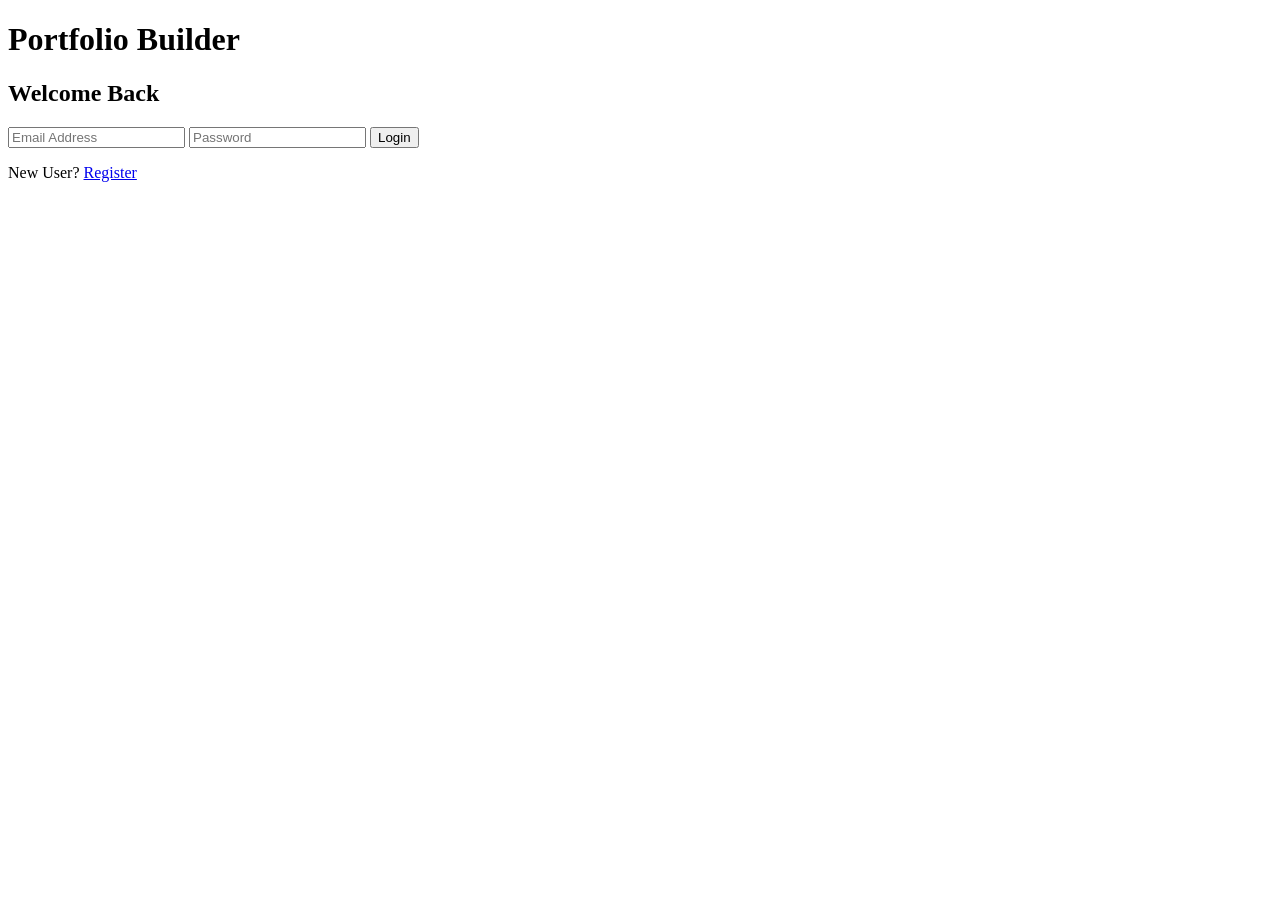
==== login.html @ 4345c39c "Add files via upload" ====
<!DOCTYPE html>
<html>
<head>
    <title>Login</title>
    <link rel="stylesheet" href="style.css">
</head>
<body class="auth-page">

<div class="auth-box">
    <h1>Portfolio Builder</h1>
    <h2>Welcome Back</h2>

    <form action="dashboard.html">
        <input type="email" placeholder="Email Address" required>
        <input type="password" placeholder="Password" required>

        <button type="submit">Login</button>
    </form>

    <p>
        New User?
        <a href="register.html">Register</a>
    </p>
</div>

</body>
</html>
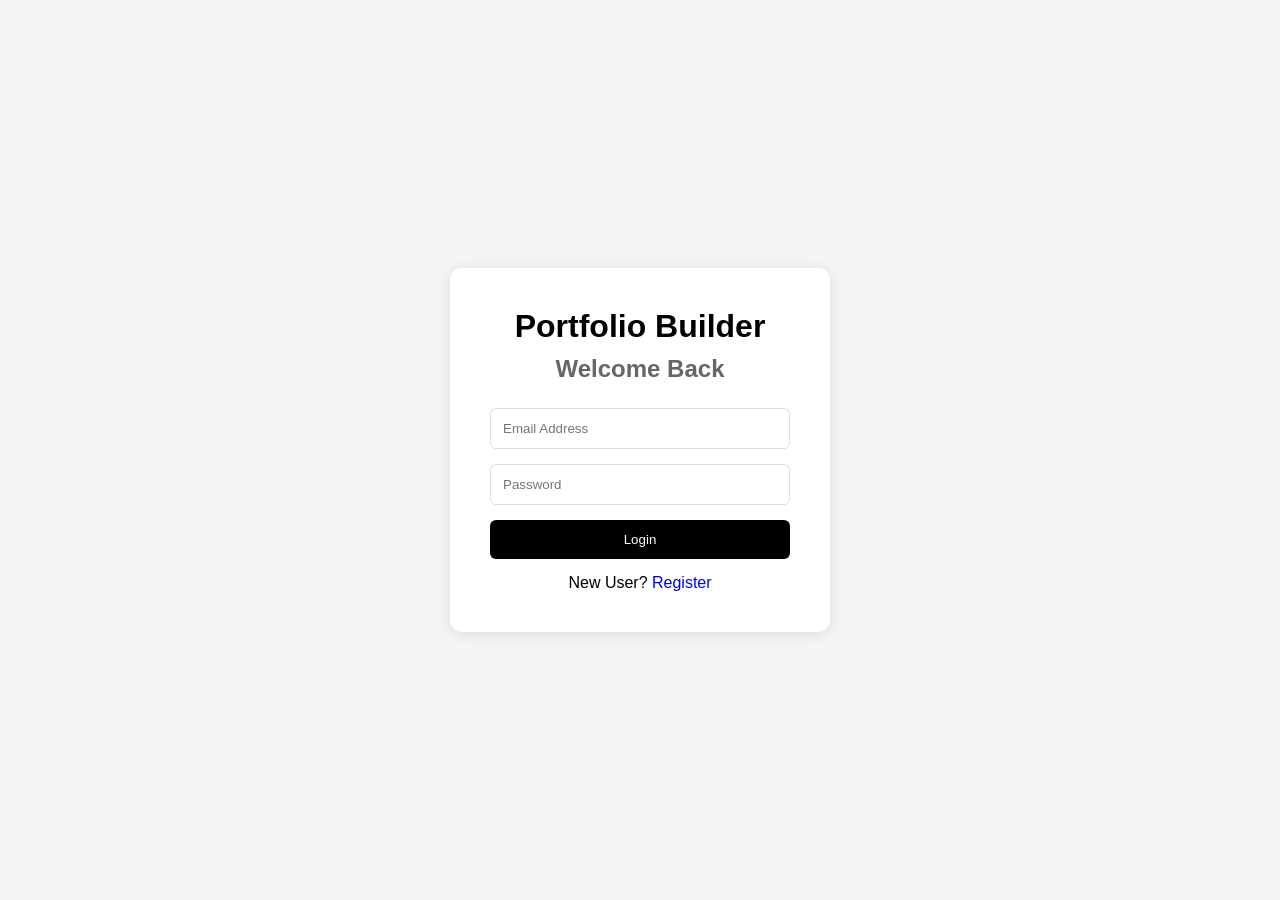
==== commit e7f6fc13: "Update login.html" ====
--- a/login.html
+++ b/login.html
@@ -2,7 +2,7 @@
 <html>
 <head>
     <title>Login</title>
-    <link rel="stylesheet" href="style.css">
+    <link rel="stylesheet" href="style1.css">
 </head>
 <body class="auth-page">
 
@@ -19,9 +19,9 @@
 
     <p>
         New User?
-        <a href="register.html">Register</a>
+        <a href="index.html">Register</a>
     </p>
 </div>
 
 </body>
-</html>+</html>
--- a/style1.css
+++ b/style1.css
@@ -0,0 +1,152 @@
+*{
+    margin:0;
+    padding:0;
+    box-sizing:border-box;
+    font-family:Arial, sans-serif;
+}
+
+/* Login & Register */
+
+.auth-page{
+    height:100vh;
+    display:flex;
+    justify-content:center;
+    align-items:center;
+    background:#f5f5f5;
+}
+
+.auth-box{
+    width:380px;
+    background:white;
+    padding:40px;
+    border-radius:12px;
+    box-shadow:0 2px 15px rgba(0,0,0,0.1);
+}
+
+.auth-box h1{
+    text-align:center;
+    margin-bottom:10px;
+}
+
+.auth-box h2{
+    text-align:center;
+    margin-bottom:25px;
+    color:#666;
+}
+
+.auth-box input{
+    width:100%;
+    padding:12px;
+    margin-bottom:15px;
+    border:1px solid #ddd;
+    border-radius:6px;
+}
+
+.auth-box button{
+    width:100%;
+    padding:12px;
+    background:black;
+    color:white;
+    border:none;
+    border-radius:6px;
+    cursor:pointer;
+}
+
+.auth-box p{
+    text-align:center;
+    margin-top:15px;
+}
+
+.auth-box a{
+    text-decoration:none;
+}
+
+/* Dashboard */
+
+body{
+    background:linear-gradient(135deg, #ff9ebb, #ff007f)
+}
+
+.sidebar{
+    position:fixed;
+    width:240px;
+    height:100vh;
+    background:linear-gradient(135deg, #ff9ebb, #ff007f);
+    padding:30px;
+    border-right:1px solid #ddd;
+}
+
+.sidebar h2{
+    margin-bottom:40px;
+}
+
+.sidebar ul{
+    list-style:none;
+}
+
+.sidebar li{
+    margin-bottom:20px;
+    cursor:pointer;
+}
+
+.logout{
+    text-decoration:none;
+    color:red;
+}
+
+.main{
+    margin-left:260px;
+    padding:40px;
+}
+
+.hero{
+    background:white;
+    padding:40px;
+    border-radius:12px;
+    margin-bottom:40px;
+}
+
+.hero h1{
+    margin-bottom:10px;
+}
+
+.hero p{
+    color:#666;
+}
+
+.hero button{
+    margin-top:20px;
+    padding:12px 25px;
+    background:black;
+    color:white;
+    border:none;
+    border-radius:6px;
+}
+
+.grid{
+    display:grid;
+    grid-template-columns:repeat(3,1fr);
+    gap:20px;
+    margin:20px 0 40px;
+}
+
+.card{
+    background:white;
+    border-radius:12px;
+    overflow:hidden;
+    box-shadow:0 2px 10px rgba(0,0,0,0.08);
+}
+
+.card img{
+    width:100%;
+    display:block;
+}
+
+.card h3{
+    padding:15px 15px 5px;
+}
+
+.card p{
+    padding:0 15px 15px;
+    color:#666;
+}
